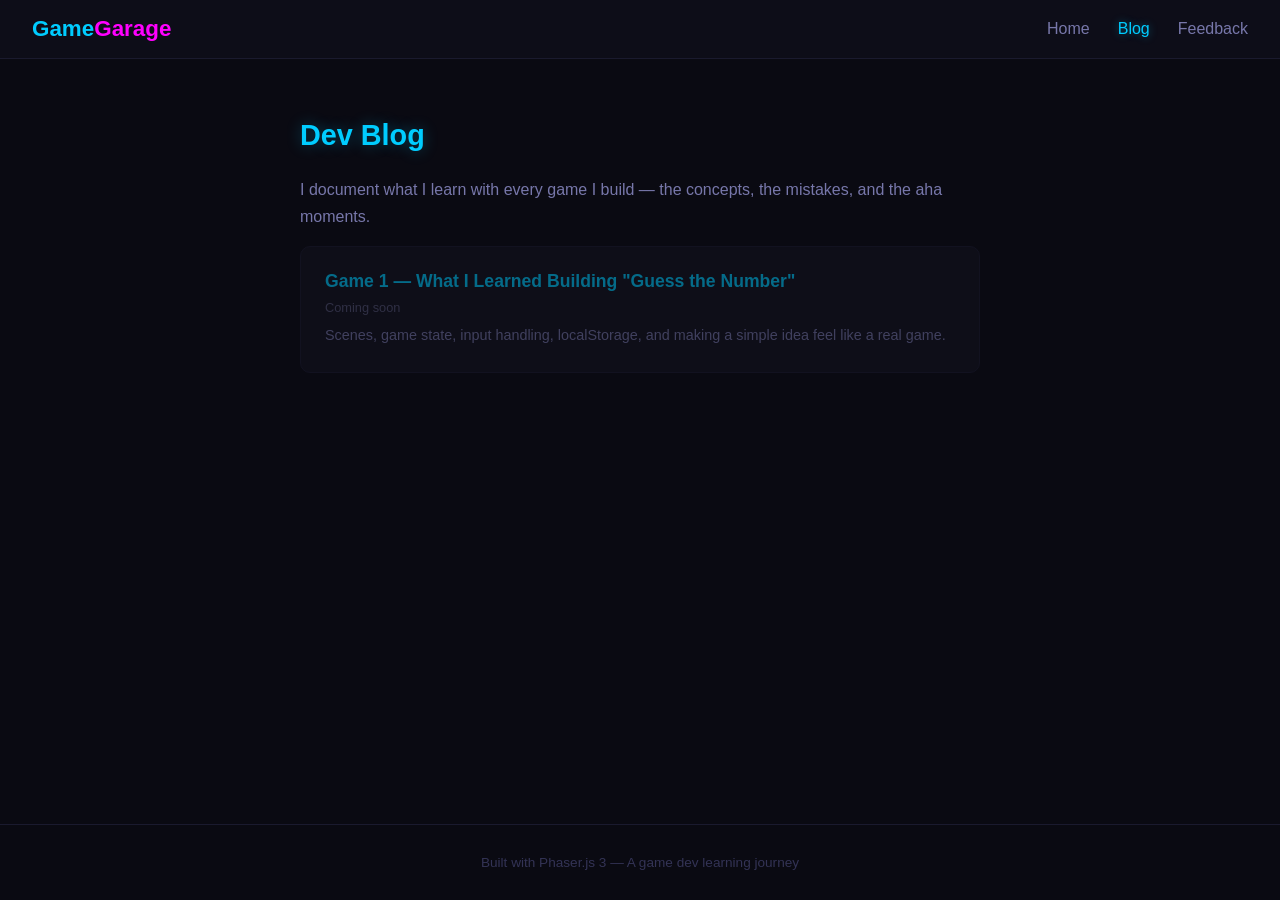
==== portfolio/blog.html @ 08446e17 "portfolio commit" ====
<!DOCTYPE html>
<html lang="en">
<head>
    <meta charset="UTF-8" />
    <meta name="viewport" content="width=device-width, initial-scale=1.0" />
    <title>Blog — GameGarage</title>
    <link rel="stylesheet" href="style.css" />
</head>
<body>

    <nav>
        <a href="index.html" class="nav-brand">Game<span>Garage</span></a>
        <ul class="nav-links">
            <li><a href="index.html">Home</a></li>
            <li><a href="blog.html" class="active">Blog</a></li>
            <li><a href="feedback.html">Feedback</a></li>
        </ul>
    </nav>

    <div class="page-content">
        <h2>Dev Blog</h2>
        <p>I document what I learn with every game I build — the concepts, the mistakes, and the aha moments.</p>

        <ul class="blog-list">

            <li class="blog-item" style="opacity: 0.5;">
                <h3>Game 1 — What I Learned Building "Guess the Number"</h3>
                <div class="blog-date">Coming soon</div>
                <p>Scenes, game state, input handling, localStorage, and making a simple idea feel like a real game.</p>
            </li>

        </ul>
    </div>

    <footer>
        <p>Built with Phaser.js 3 — A game dev learning journey</p>
    </footer>

</body>
</html>
---- portfolio/style.css ----
/* ===== Reset & Base ===== */
* {
    margin: 0;
    padding: 0;
    box-sizing: border-box;
}

body {
    background: #0a0a12;
    color: #e0e0f0;
    font-family: 'Segoe UI', Arial, Helvetica, sans-serif;
    min-height: 100vh;
    display: flex;
    flex-direction: column;
}

a {
    color: inherit;
    text-decoration: none;
}

/* ===== Nav Bar ===== */
nav {
    display: flex;
    align-items: center;
    justify-content: space-between;
    padding: 16px 32px;
    background: #0d0d18;
    border-bottom: 1px solid #1a1a2e;
}

.nav-brand {
    font-size: 1.4rem;
    font-weight: bold;
    color: #00ccff;
}

.nav-brand span {
    color: #ff00ff;
}

.nav-links {
    display: flex;
    gap: 28px;
    list-style: none;
}

.nav-links a {
    color: #7777aa;
    font-size: 1rem;
    transition: color 0.2s, text-shadow 0.2s;
}

.nav-links a:hover,
.nav-links a.active {
    color: #00ccff;
    text-shadow: 0 0 8px rgba(0, 204, 255, 0.4);
}

/* ===== Hero Section ===== */
.hero {
    text-align: center;
    padding: 80px 20px 50px;
}

.hero h1 {
    font-size: 3rem;
    color: #00ccff;
    margin-bottom: 12px;
    text-shadow: 0 0 20px rgba(0, 204, 255, 0.3);
}

.hero h1 span {
    color: #ff00ff;
    text-shadow: 0 0 20px rgba(255, 0, 255, 0.3);
}

.hero .tagline {
    font-size: 1.2rem;
    color: #7777aa;
    letter-spacing: 4px;
    text-transform: uppercase;
}

/* ===== Section ===== */
.section {
    max-width: 960px;
    margin: 0 auto;
    padding: 20px 20px 60px;
    width: 100%;
}

.section-title {
    font-size: 1.4rem;
    color: #ff00ff;
    margin-bottom: 28px;
    text-align: center;
    text-shadow: 0 0 10px rgba(255, 0, 255, 0.3);
}

/* ===== Games Grid ===== */
.games-grid {
    display: grid;
    grid-template-columns: repeat(auto-fill, minmax(270px, 1fr));
    gap: 24px;
}

.game-card {
    background: #12121f;
    border: 1px solid #1a1a2e;
    border-radius: 12px;
    overflow: hidden;
    transition: transform 0.2s, border-color 0.3s, box-shadow 0.3s;
}

.game-card:hover {
    transform: translateY(-4px);
    border-color: #00ccff;
    box-shadow: 0 0 20px rgba(0, 204, 255, 0.15), 0 0 40px rgba(0, 204, 255, 0.05);
}

.game-card-thumb {
    width: 100%;
    height: 150px;
    background: linear-gradient(135deg, #1a1a2e, #0a0a12);
    display: flex;
    align-items: center;
    justify-content: center;
    font-size: 3rem;
}

.game-card-body {
    padding: 20px;
}

.game-card-body h3 {
    font-size: 1.15rem;
    color: #00ccff;
    margin-bottom: 8px;
}

.game-card-body p {
    font-size: 0.9rem;
    color: #7777aa;
    line-height: 1.5;
    margin-bottom: 16px;
}

/* ===== Buttons ===== */
.btn {
    display: inline-block;
    padding: 10px 28px;
    background: linear-gradient(135deg, #ff00ff, #cc00cc);
    color: #fff;
    border: none;
    border-radius: 8px;
    font-size: 1rem;
    font-weight: bold;
    transition: box-shadow 0.3s, transform 0.2s;
    cursor: pointer;
}

.btn:hover {
    box-shadow: 0 0 20px rgba(255, 0, 255, 0.4), 0 0 40px rgba(255, 0, 255, 0.15);
    transform: translateY(-1px);
}

.btn-outline {
    background: transparent;
    border: 2px solid #00ccff;
    color: #00ccff;
}

.btn-outline:hover {
    background: rgba(0, 204, 255, 0.1);
    box-shadow: 0 0 20px rgba(0, 204, 255, 0.3);
}

.coming-soon {
    opacity: 0.35;
    pointer-events: none;
}

.coming-soon .btn {
    background: #1a1a2e;
    color: #555577;
}

/* ===== Page Content (Blog, Feedback) ===== */
.page-content {
    max-width: 720px;
    margin: 0 auto;
    padding: 60px 20px;
    flex: 1;
}

.page-content h2 {
    font-size: 1.8rem;
    color: #00ccff;
    margin-bottom: 24px;
    text-shadow: 0 0 15px rgba(0, 204, 255, 0.3);
}

.page-content p {
    color: #7777aa;
    line-height: 1.7;
    margin-bottom: 16px;
}

/* ===== Blog ===== */
.blog-list {
    list-style: none;
    display: flex;
    flex-direction: column;
    gap: 20px;
}

.blog-item {
    background: #12121f;
    border: 1px solid #1a1a2e;
    border-radius: 10px;
    padding: 24px;
    transition: border-color 0.3s, box-shadow 0.3s;
}

.blog-item:hover {
    border-color: #ff00ff;
    box-shadow: 0 0 15px rgba(255, 0, 255, 0.1);
}

.blog-item h3 {
    color: #00ccff;
    margin-bottom: 8px;
    font-size: 1.1rem;
}

.blog-item .blog-date {
    font-size: 0.8rem;
    color: #555577;
    margin-bottom: 8px;
}

.blog-item p {
    font-size: 0.9rem;
    margin-bottom: 0;
}

/* ===== Play Page ===== */
.play-page {
    flex: 1;
    display: flex;
    flex-direction: column;
    align-items: center;
    justify-content: center;
    padding: 30px 20px;
    gap: 20px;
}

.play-header {
    display: flex;
    align-items: center;
    gap: 16px;
}

.phone-frame {
    width: 380px;
    height: 680px;
    border: 3px solid #1a1a2e;
    border-radius: 40px;
    overflow: hidden;
    background: #000;
    box-shadow: 0 0 30px rgba(0, 204, 255, 0.1), 0 0 60px rgba(255, 0, 255, 0.05);
    position: relative;
}

.phone-frame::before {
    content: '';
    position: absolute;
    top: 8px;
    left: 50%;
    transform: translateX(-50%);
    width: 80px;
    height: 6px;
    background: #1a1a2e;
    border-radius: 3px;
    z-index: 2;
}

.phone-frame iframe {
    width: 100%;
    height: 100%;
    border: none;
}

/* Mobile: fullscreen game */
.mobile-frame {
    display: none;
    position: fixed;
    inset: 0;
    z-index: 100;
}

.mobile-frame iframe {
    width: 100%;
    height: 100%;
    border: none;
}

.mobile-home-btn {
    position: fixed;
    top: 10px;
    left: 10px;
    z-index: 101;
    padding: 8px 16px;
    background: rgba(10, 10, 18, 0.85);
    border: 1px solid #00ccff;
    border-radius: 6px;
    color: #00ccff;
    font-size: 0.85rem;
    font-weight: bold;
    cursor: pointer;
    display: none;
    text-decoration: none;
}

@media (max-width: 600px) {
    nav {
        flex-direction: column;
        gap: 12px;
        padding: 14px 20px;
    }

    .hero h1 {
        font-size: 2rem;
    }

    .hero .tagline {
        font-size: 1rem;
        letter-spacing: 2px;
    }

    .games-grid {
        grid-template-columns: 1fr;
    }

    /* Play page mobile overrides */
    .phone-frame,
    .play-header {
        display: none;
    }

    .mobile-frame {
        display: block;
    }

    .mobile-home-btn {
        display: block;
    }
}

/* ===== Footer ===== */
footer {
    text-align: center;
    padding: 30px 20px;
    color: #333355;
    font-size: 0.85rem;
    border-top: 1px solid #1a1a2e;
    margin-top: auto;
}
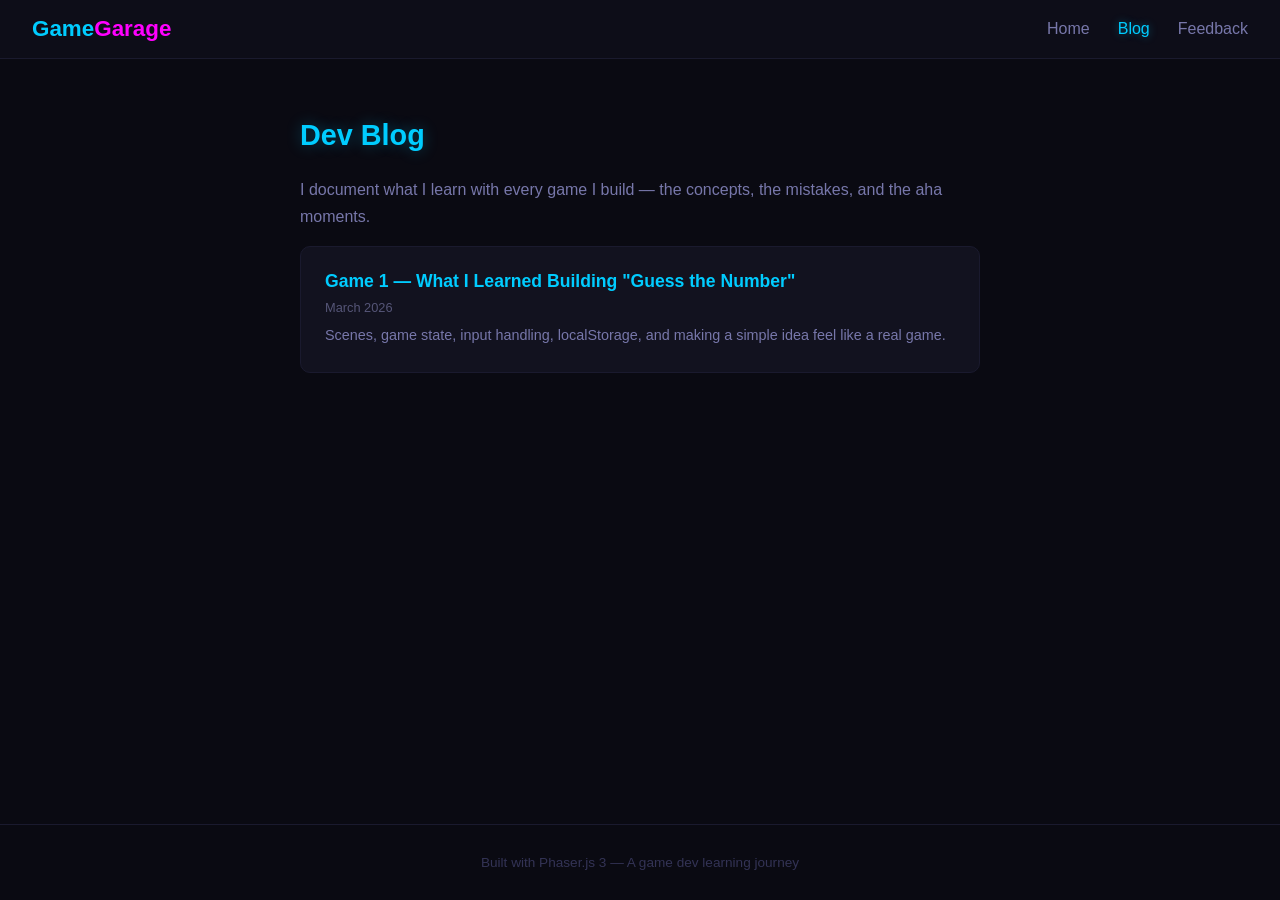
==== commit 3d944785: "Update blog.html guess-the-number blog" ====
--- a/portfolio/blog.html
+++ b/portfolio/blog.html
@@ -23,10 +23,12 @@
 
         <ul class="blog-list">
 
-            <li class="blog-item" style="opacity: 0.5;">
-                <h3>Game 1 — What I Learned Building "Guess the Number"</h3>
-                <div class="blog-date">Coming soon</div>
-                <p>Scenes, game state, input handling, localStorage, and making a simple idea feel like a real game.</p>
+            <li class="blog-item">
+                <a href="blog-guess-the-number.html">
+                    <h3>Game 1 — What I Learned Building "Guess the Number"</h3>
+                    <div class="blog-date">March 2026</div>
+                    <p>Scenes, game state, input handling, localStorage, and making a simple idea feel like a real game.</p>
+                </a>
             </li>
 
         </ul>
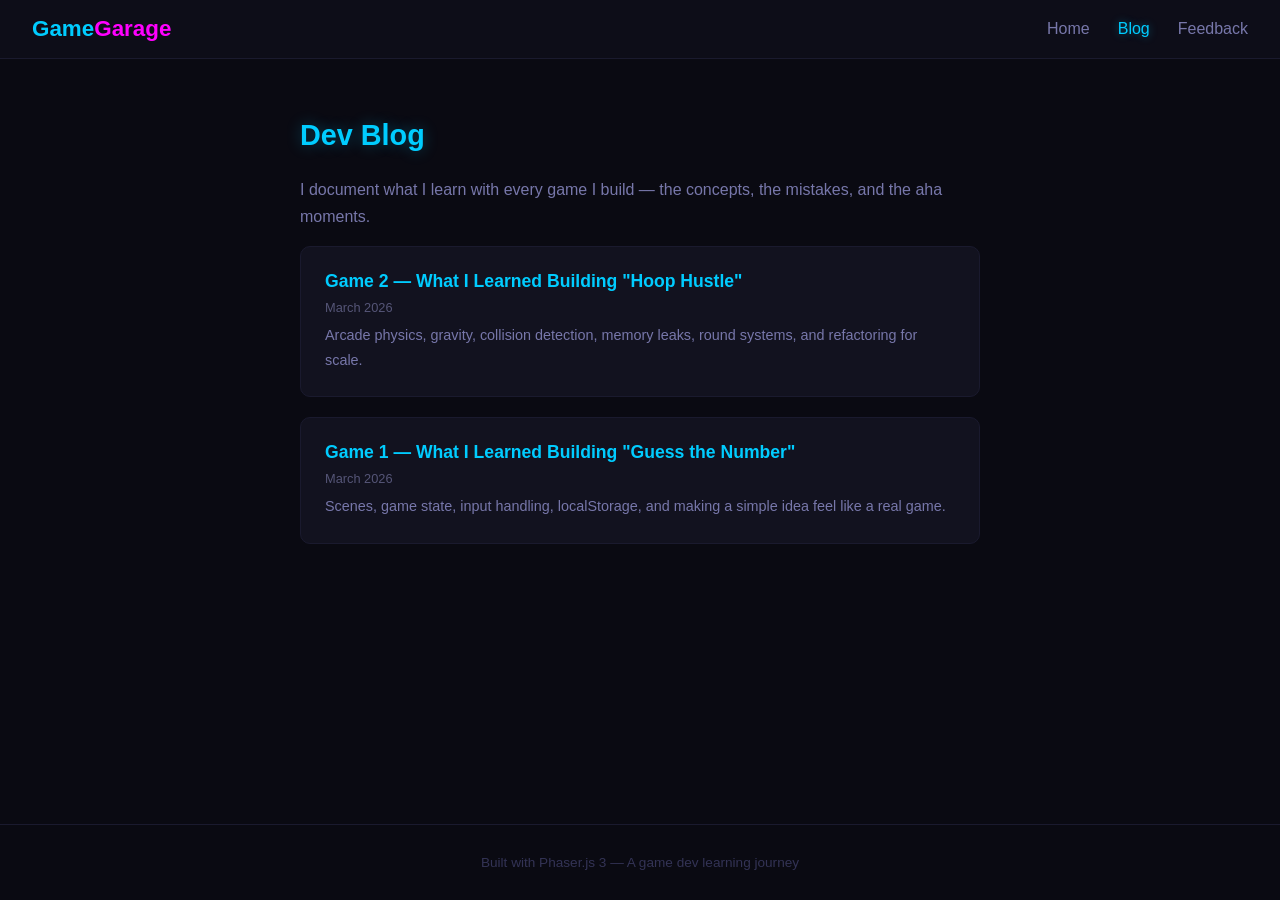
==== commit 9334cefc: "game-2-hoop-hustle" ====
--- a/portfolio/blog.html
+++ b/portfolio/blog.html
@@ -24,6 +24,14 @@
         <ul class="blog-list">
 
             <li class="blog-item">
+                <a href="blog-hoop-hustle.html">
+                    <h3>Game 2 — What I Learned Building "Hoop Hustle"</h3>
+                    <div class="blog-date">March 2026</div>
+                    <p>Arcade physics, gravity, collision detection, memory leaks, round systems, and refactoring for scale.</p>
+                </a>
+            </li>
+
+            <li class="blog-item">
                 <a href="blog-guess-the-number.html">
                     <h3>Game 1 — What I Learned Building "Guess the Number"</h3>
                     <div class="blog-date">March 2026</div>
--- a/portfolio/style.css
+++ b/portfolio/style.css
@@ -110,6 +110,8 @@
     border: 1px solid #1a1a2e;
     border-radius: 12px;
     overflow: hidden;
+    display: flex;
+    flex-direction: column;
     transition: transform 0.2s, border-color 0.3s, box-shadow 0.3s;
 }
 
@@ -131,6 +133,17 @@
 
 .game-card-body {
     padding: 20px;
+    flex: 1;
+    display: flex;
+    flex-direction: column;
+}
+
+.game-card-body p {
+    flex: 1;
+}
+
+.game-card-body .btn {
+    align-self: flex-start;
 }
 
 .game-card-body h3 {
